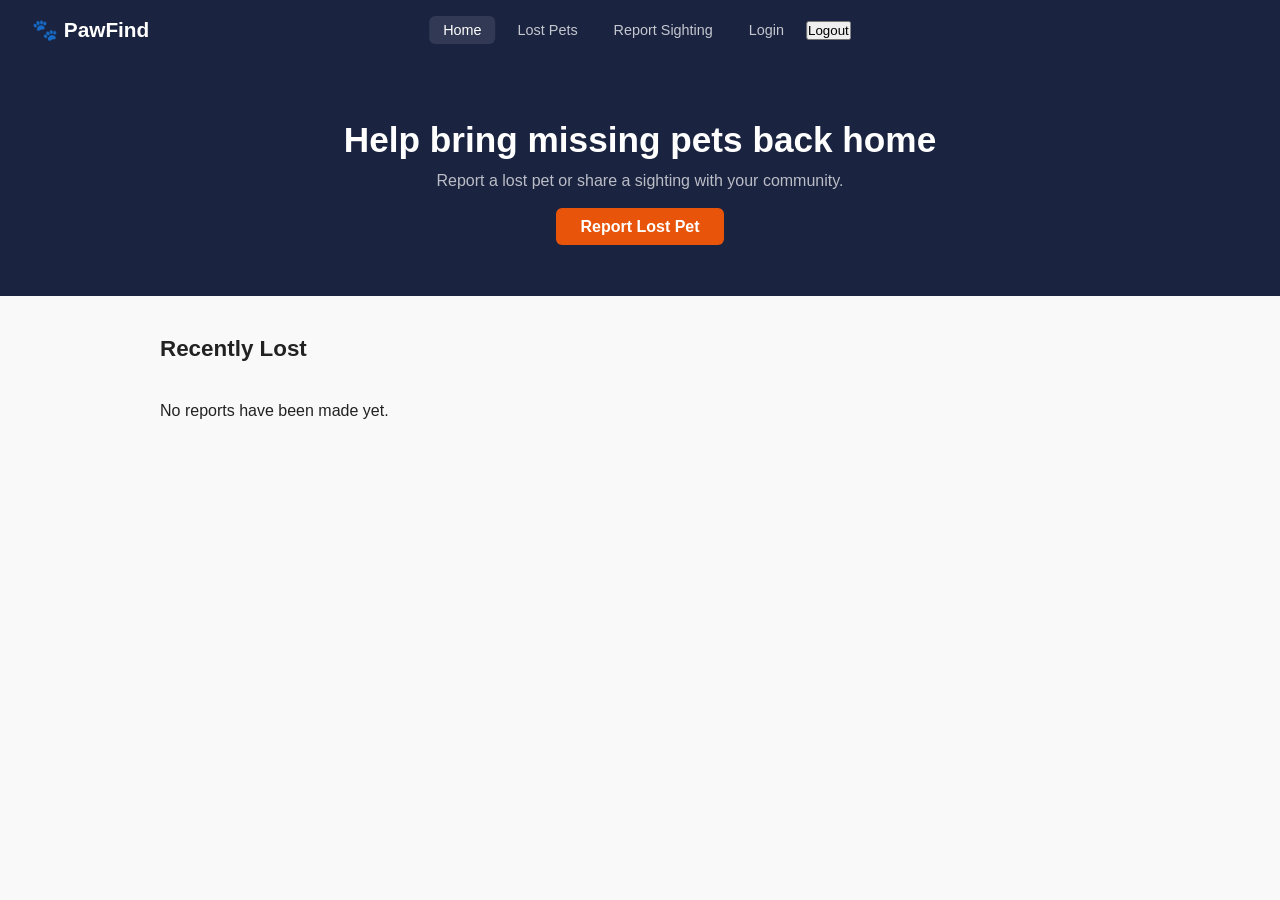
==== index.html @ b78395ac "add settings function and settings page" ====
<!DOCTYPE html>
<html lang="en">
<head>
    <meta charset="UTF-8" />
    <meta name="viewport" content="width=device-width, initial-scale=1.0"/>
    <title>Lost Pet Reporting System</title>
    <link rel="stylesheet" href="css/style.css" />
</head>
<body>

    <!-- navbar -->
     <nav>
        <a href="index.html" class="logo">🐾 PawFind</a>
        <ul class ="nav-links">
            <li><a href="index.html" class="active">Home</a></li>
            <li><a href="lost-pets.html">Lost Pets</a></li>
            <li><a href="sightings.html">Report Sighting</a></li>
            <li><a href="login.html">Login</a></li>
            <button onclick="logout()">Logout</button>
        </ul>
     </nav>

     <section class="hero">
        <h1>Help bring missing pets back home</h1>
        <p>Report a lost pet or share a sighting with your community.</p>
        <a href="report.html" class="btn-primary">Report Lost Pet</a> <!-- TODO: this button will navigate to the report form page  -->
     </section>

     <!-- this section should show pets from the database later -->
      <!-- TODO: connect this to the backend when its ready -->
     <section class="recent">
        <h2>Recently Lost</h2>
        <div class="pet-grid" id="pet-grid">
            <p>No reports have been made yet.</p>
        </div>
     </section>

     <script src="js/main.js"></script>
</body>
</html>
---- css/style.css ----
* {
    margin: 0;
    padding: 0;
    box-sizing: border-box;
}

body {
    font-family: Arial, sans-serif;
    background: #f9f9f9;
    color: #222;
}

/* navbar */
nav {
    background: #1a2340;
    display: flex;
    align-items: center;
    justify-content: space-between;
    padding: 0 2rem;
    height: 60px;
    position: relative;
}

.logo {
    color: white;
    font-size: 1.3rem;
    font-weight: bold;
    text-decoration: none;
}

.nav-links {
    list-style: none;
    display: flex;
    gap: 8px;
    position: absolute;
    left: 50%;
    transform: translateX(-50%);
}

.nav-links a {
    color: rgba(255,255,255,0.75);
    text-decoration: none;
    padding: 6px 14px;
    border-radius: 6px;
    font-size: 0.9rem;
}

.nav-links a:hover,
.nav-links a.active {
    color: white;
    background: rgba(255,255,255,0.1);
}

/* hero section */
.hero {
    background: #1a2340;
    color: white;
    text-align: center;
    padding: 60px 20px;
}

.hero h1 {
    font-size: 2.2rem;
    margin-bottom: 12px;
}

.hero p {
    color: rgba(255,255,255,0.7);
    margin-bottom: 28px;
}

.btn-primary {
    background: #e8540a;
    color: white;
    text-decoration: none;
    padding: 10px 24px;
    border-radius: 6px;
    font-weight: bold;
}

/* recent pets section */
.recent {
    max-width: 1000px;
    margin: 40px auto;
    padding: 0 20px;
}

.recent h2 {
    font-size: 1.4rem;
    margin-bottom: 20px;
}

/* grid for the pet cards - will have data later */
.pet-grid {
    display: grid;
    grid-template-columns: repeat(auto-fill, minmax(240px, 1fr));
    gap: 16px;
}

/* TODO: style the pet cards properly once we have real data */
.pet-card {
    background: white;
    border: 1px solid #e5e7eb;
    border-radius: 10px;
    overflow: hidden;
}

.pet-img {
    font-size: 3.5rem;
    text-align: center;
    padding: 24px 0;
    background: #f3f4f6;
}

.pet-info {
    padding: 14px 16px;
}

.pet-info h3 { margin-bottom: 6px; }

.pet-info p {
    font-size: 0.82rem;
    color: #6b7280;
    margin-bottom: 4px;
}

.pet-grid {
    display: grid;
    grid-template-columns: repeat(auto-fit, minmax(250px, 1fr));
    gap: 20px;
    padding: 20px 0;
}

.pet-card {
    border: 1px solid #ddd;
    padding: 15px;
    border-radius: 8px;
    background: #f9f9f9;
    box-shadow: 2px 2px 10px rgba(0,0,0,0.1);
}

/* badges for lost/found status */
.badge {
    display: inline-block;
    font-size: 0.72rem;
    font-weight: bold;
    padding: 3px 10px;
    border-radius: 99px;
    margin-top: 8px;
}

.badge.lost     { background: #fee2e2; color: #dc2626; }
.badge.found    { background: #dcfce7; color: #16a34a; }
.badge.sighting { background: #fef3c7; color: #d97706; }

/* Report form page */
.form-page {
    max-width: 680px;
    margin: 40px auto;
    padding: 0 20px;
}

.form-page h2 {
    font-size: 1.5rem;
    margin-bottom: 6px;
}

.form-sub {
    color: #6b7280;
    font-size: 0.9rem;
    margin-bottom: 24px;
}

.form-card {
    background: white;
    border: 1px solid #e5e7eb;
    border-radius: 10px;
    padding: 28px;
}

.form-card h3 {
    font-size: 1rem;
    margin-bottom: 16px;
    padding-bottom: 10px;
    border-bottom: 1px solid #e5e7eb;
}

.form-group {
    margin-bottom: 16px;
}

.form-row {
    display: grid;
    grid-template-columns: 1fr 1fr;
    gap: 16px;
}

label {
    display: block;
    font-size: 0.85rem;
    font-weight: bold;
    margin-bottom: 6px;
}

input[type="text"],
input[type="email"],
input[type="date"],
input[type="file"],
select,
textarea {
    width: 100%;
    font-family: Arial, sans-serif;
    font-size: 0.9rem;
    padding: 9px 12px;
    border: 1px solid #e5e7eb;
    border-radius: 6px;
    color: #222;
    outline: none;
}

input:focus,
select:focus,
textarea:focus {
    border-color: #e8540a;
}

textarea {
    min-height: 100px;
    resize: vertical;
}

.form-actions {
    display: flex;
    justify-content: flex-end;
    gap: 10px;
    margin-top: 24px;
    padding-top: 20px;
    border-top: 1px solid #e5e7eb;
}

.btn-cancel {
    background: #f3f4f6;
    color: #222;
    text-decoration: none;
    padding: 9px 20px;
    border-radius: 6px;
    font-size: 0.9rem;
}

.btn-submit {
    background: #e8540a;
    color: white;
    border: none;
    padding: 9px 20px;
    border-radius: 6px;
    font-size: 0.9rem;
    font-weight: bold;
    cursor: pointer;
}

.btn-submit:hover {
    background: #c94409;
}

/* Login page */
.auth-page {
    display: flex;
    justify-content: center;
    align-items: center;
    min-height: calc(100vh - 60px);
    padding: 40px 20px;
}

.auth-card {
    background: white;
    border: 1px solid #e5e7eb;
    border-radius: 10px;
    padding: 36px 32px;
    width: 100%;
    max-width: 420px;
}

.auth-card h2 {
    font-size: 1.4rem;
    margin-bottom: 6px;
}

.auth-switch {
    text-align: center;
    font-size: 0.85rem;
    color: #6b7280;
    margin-top: 20px;
}

.auth-switch a {
    color: #e8540a;
    text-decoration: none;
    font-weight: bold;
}

.auth-switch a:hover {
    text-decoration: underline;
}

/* Info box - Sightings page */
.info-box {
    background: #fef3c7;
    color: #d97706;
    border: 1px solid #fcd34d;
    border-radius: 6px;
    padding: 10px 16px;
    font-size: 0.875rem;
    margin-bottom: 20px;
}

/* Page header - Lost Pets page */
.page-header {
    background: #1a2340;
    color: white;
    padding: 40px 20px;
}

.page-header h2 {
    font-size: 1.8rem;
    margin-bottom: 8px;
}

.page-header p {
    color: rgba(255,255,255,0.7);
    font-size: 0.9rem;
}

/* Listings page */
.listings-page {
    max-width: 1000px;
    margin: 40px auto;
    padding: 0 20px;
}

/* Filters */
.filters {
    display: flex;
    gap: 10px;
    flex-wrap: wrap;
    margin-bottom: 28px;
}

.filter-input {
    font-family: Arial, sans-serif;
    font-size: 0.85rem;
    padding: 8px 14px;
    border: 1px solid #e5e7eb;
    border-radius: 6px;
    outline: none;
    min-width: 220px;
}

.filter-input:focus {
    border-color: #e8540a;
}

.filter-select {
    font-family: Arial, sans-serif;
    font-size: 0.85rem;
    padding: 8px 14px;
    border: 1px solid #e5e7eb;
    border-radius: 6px;
    outline: none;
    background: white;
    color: #222;
}

.filter-select:focus {
    border-color: #e8540a;
}

.details-container {
    max-width: 800px;
    margin: 50px auto;
    padding: 20px;
}

.details-card {
    background: white;
    padding: 30px;
    border-radius: 12px;
    box-shadow: 0 4px 15px rgba(0,0,0,0.1);
}

.status-badge {
    display: inline-block;
    background: #ff4d4d;
    color: white;
    padding: 5px 15px;
    border-radius: 20px;
    font-weight: bold;
    margin-bottom: 15px;
}

.description-box {
    margin-top: 20px;
    padding: 15px;
    background: #f0f0f0;
    border-left: 5px solid #ff914d;
}
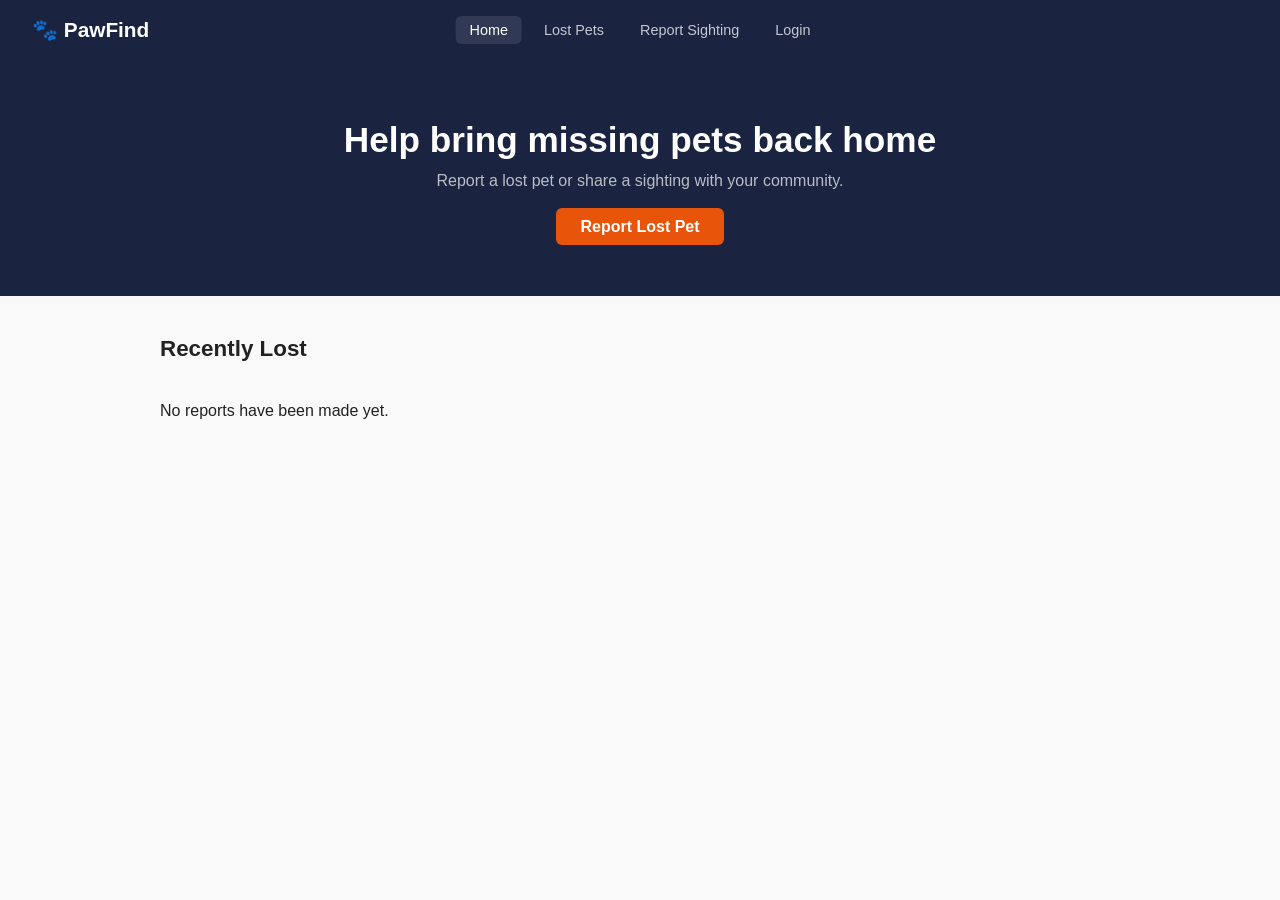
==== commit fb899f1a: "Resolved all merge conflicts" ====
--- a/index.html
+++ b/index.html
@@ -15,15 +15,14 @@
             <li><a href="index.html" class="active">Home</a></li>
             <li><a href="lost-pets.html">Lost Pets</a></li>
             <li><a href="sightings.html">Report Sighting</a></li>
-            <li><a href="login.html">Login</a></li>
-            <button onclick="logout()">Logout</button>
+            <li><a href="login.html" id="auth-link">Login</a></li>
         </ul>
      </nav>
 
      <section class="hero">
         <h1>Help bring missing pets back home</h1>
         <p>Report a lost pet or share a sighting with your community.</p>
-        <a href="report.html" class="btn-primary">Report Lost Pet</a> <!-- TODO: this button will navigate to the report form page  -->
+        <a href="report.html" class="btn-primary" onclick="checkAuth(event)">Report Lost Pet</a> <!-- TODO: this button will navigate to the report form page  -->
      </section>
 
      <!-- this section should show pets from the database later -->
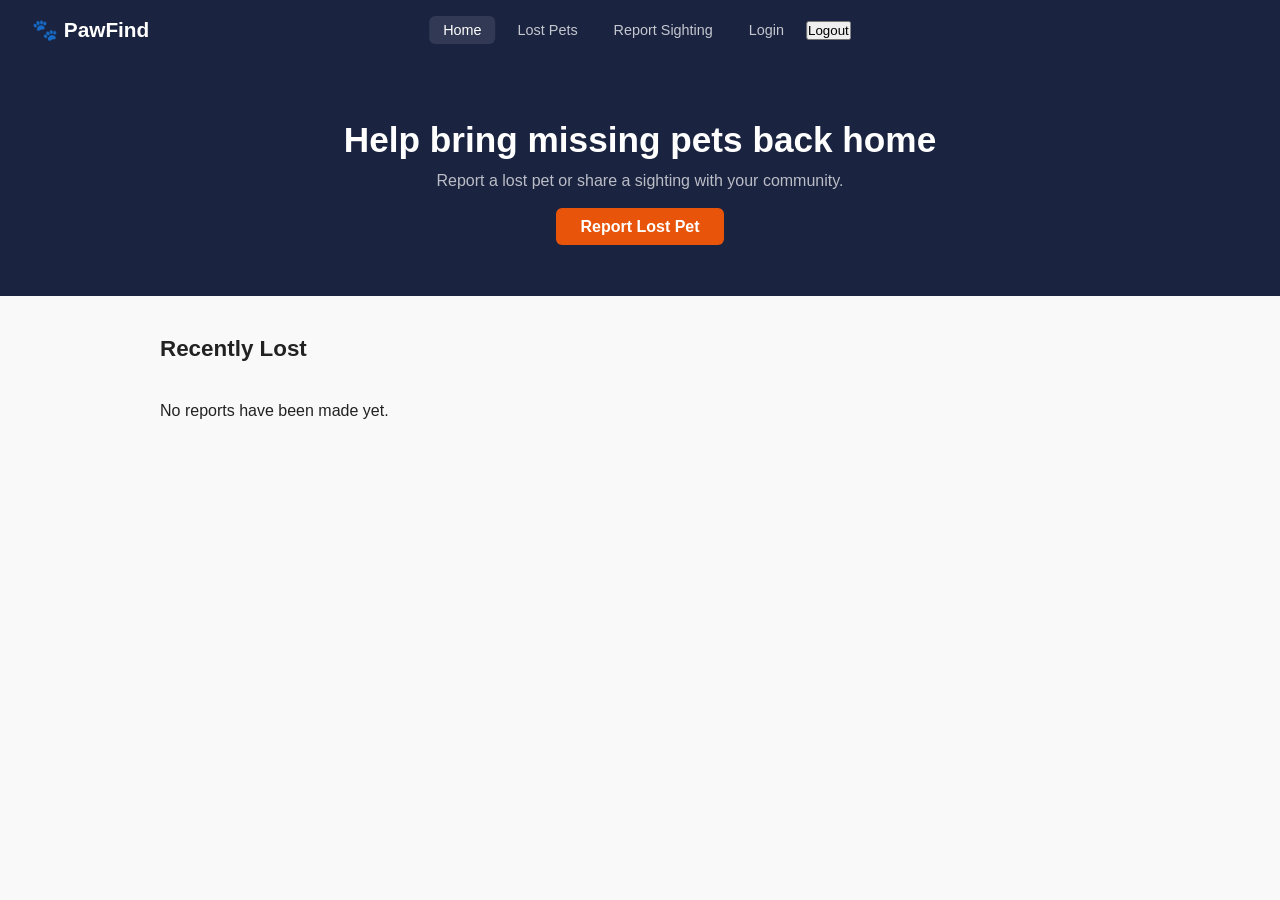
==== commit fca7bcd7: "Add follow request handling and email notifications" ====
--- a/index.html
+++ b/index.html
@@ -16,6 +16,7 @@
             <li><a href="lost-pets.html">Lost Pets</a></li>
             <li><a href="sightings.html">Report Sighting</a></li>
             <li><a href="login.html" id="auth-link">Login</a></li>
+            <button onclick="logout()">Logout</button>
         </ul>
      </nav>
 
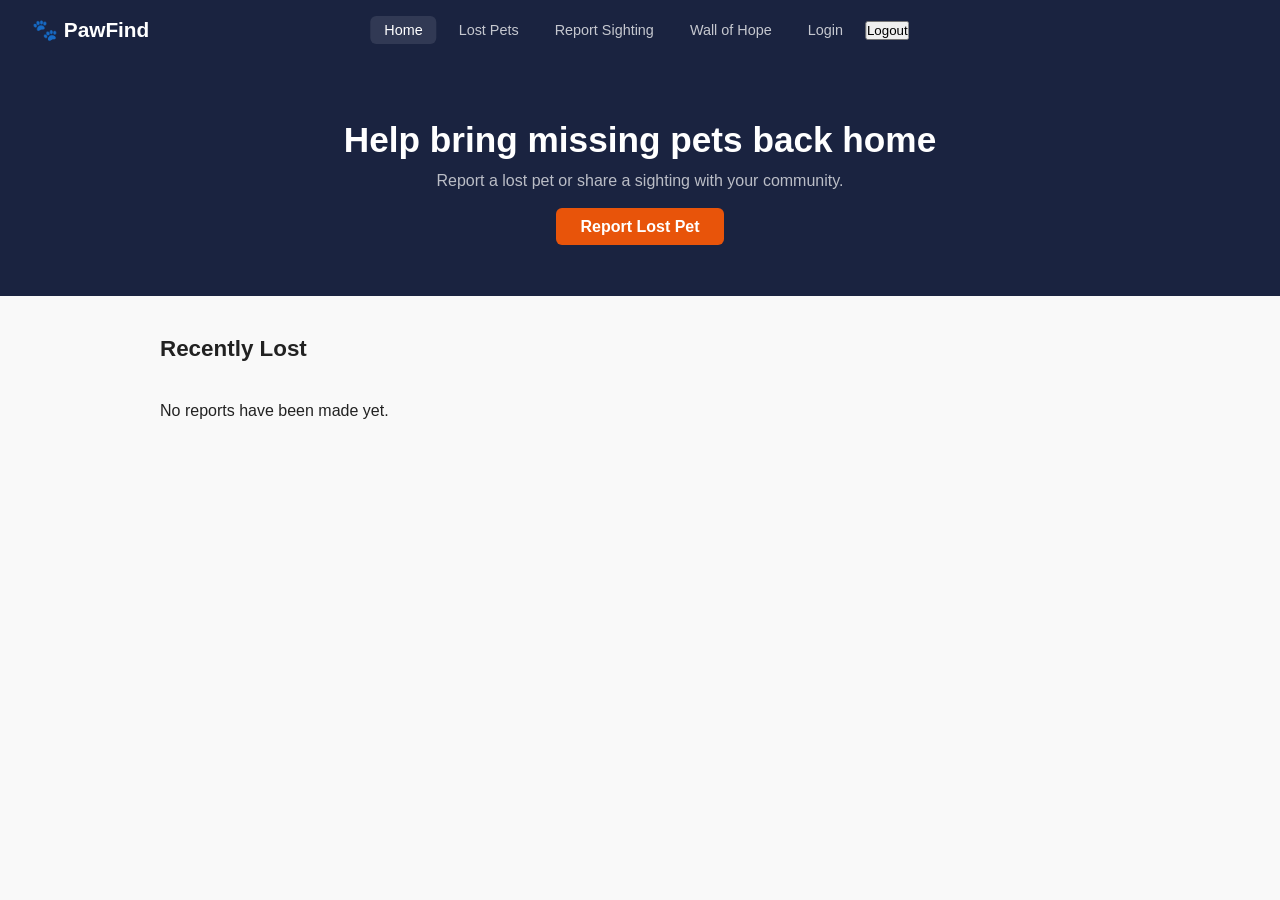
==== commit 4193de31: "Added Wall of Hope feature and changed how marking pets as found works." ====
--- a/index.html
+++ b/index.html
@@ -11,13 +11,15 @@
     <!-- navbar -->
      <nav>
         <a href="index.html" class="logo">🐾 PawFind</a>
-        <ul class ="nav-links">
+        <ul class="nav-links">
             <li><a href="index.html" class="active">Home</a></li>
             <li><a href="lost-pets.html">Lost Pets</a></li>
             <li><a href="sightings.html">Report Sighting</a></li>
+            <li><a href="wall-of-hope.html">Wall of Hope</a></li>
+            <li id="settings-link" style="display: none;"><a href="settings.html">Settings</a></li> 
             <li><a href="login.html" id="auth-link">Login</a></li>
-            <button onclick="logout()">Logout</button>
-        </ul>
+    <button onclick="logout()">Logout</button>
+</ul>
      </nav>
 
      <section class="hero">
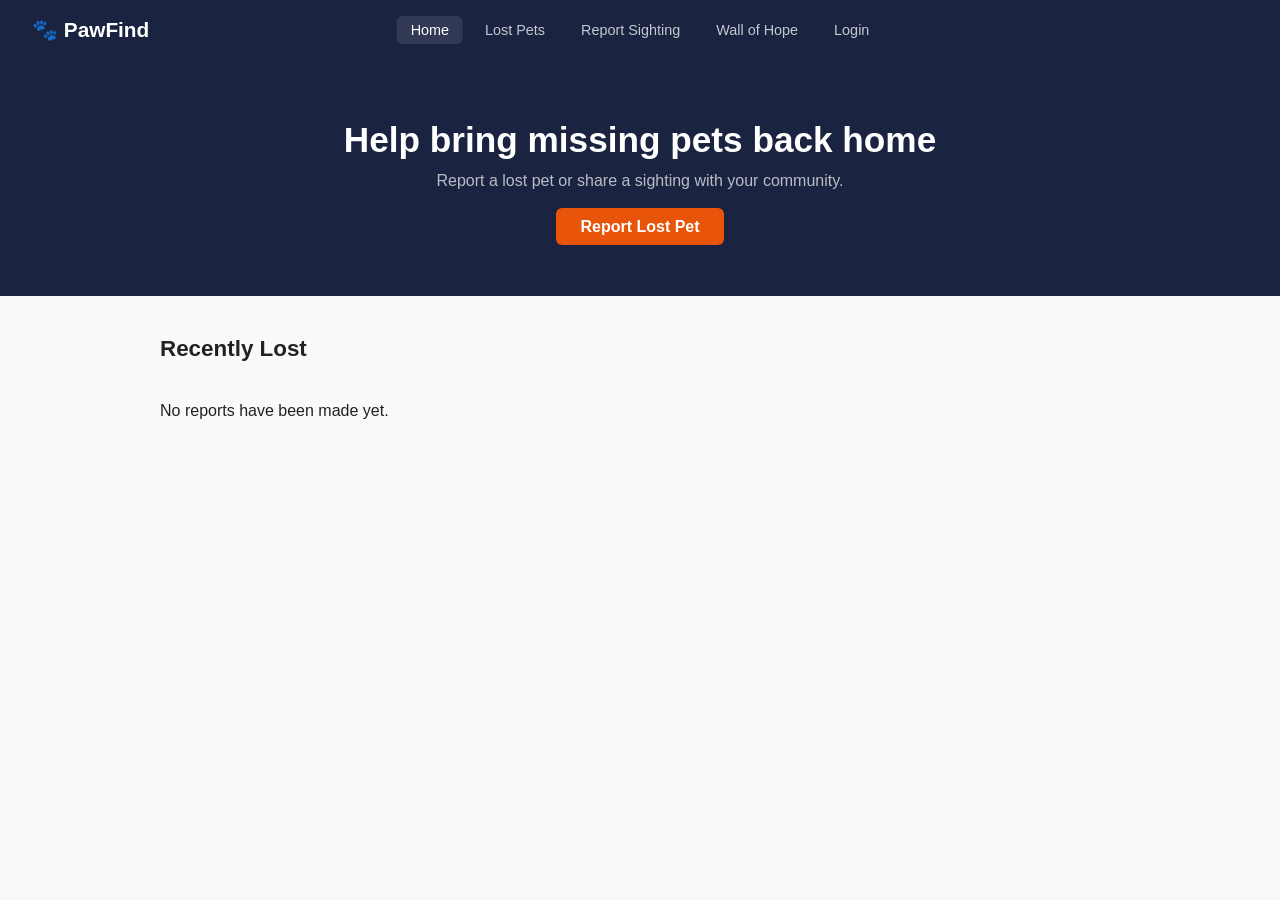
==== commit 184790b7: "Fix duplicated logout" ====
--- a/index.html
+++ b/index.html
@@ -18,7 +18,7 @@
             <li><a href="wall-of-hope.html">Wall of Hope</a></li>
             <li id="settings-link" style="display: none;"><a href="settings.html">Settings</a></li> 
             <li><a href="login.html" id="auth-link">Login</a></li>
-    <button onclick="logout()">Logout</button>
+            <li id="logout-btn" style="display:none;"><button onclick="logout()">Logout</button></li>
 </ul>
      </nav>
 
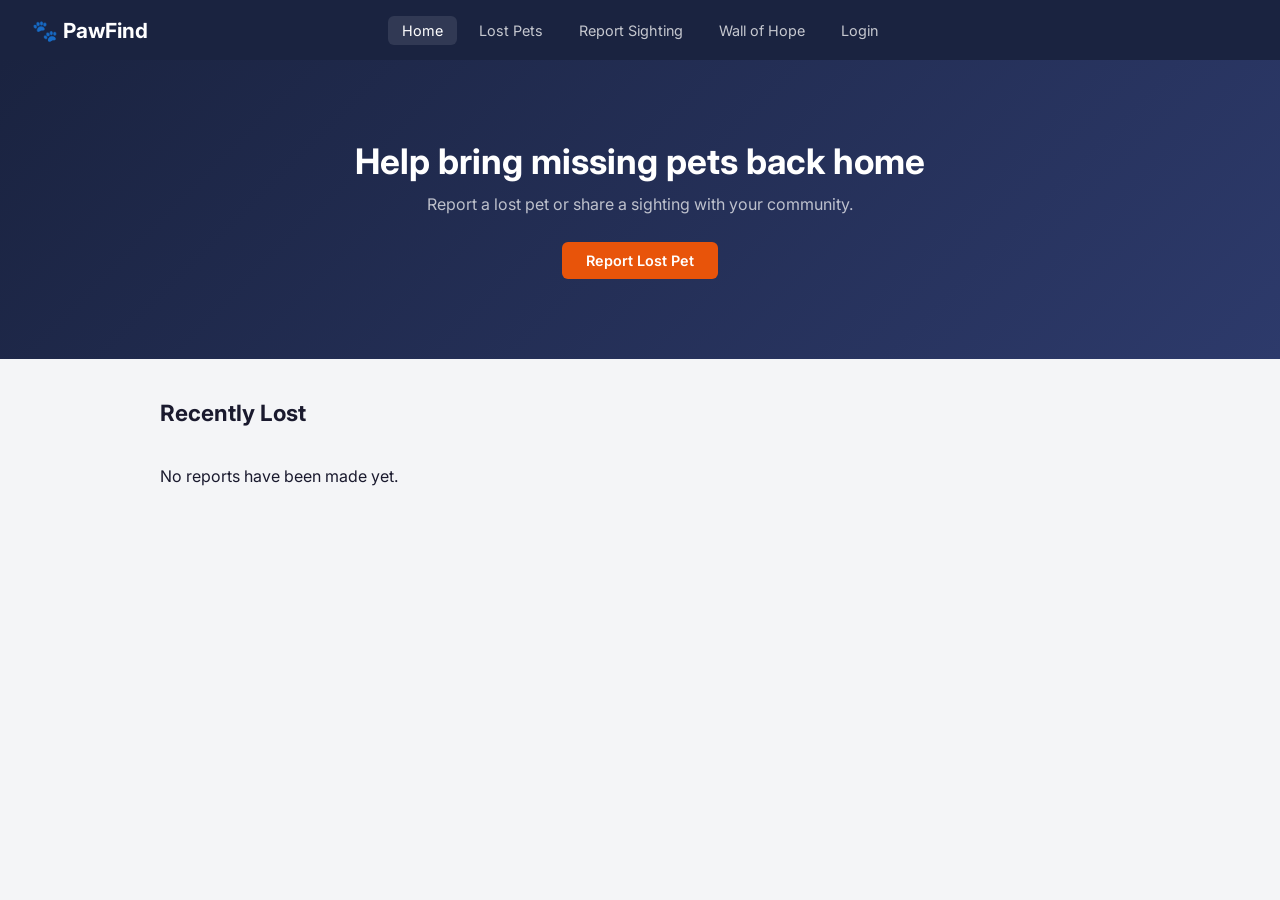
==== commit 182ae521: "UI improvements - font, cards, buttons and nav styling" ====
--- a/index.html
+++ b/index.html
@@ -4,6 +4,9 @@
     <meta charset="UTF-8" />
     <meta name="viewport" content="width=device-width, initial-scale=1.0"/>
     <title>Lost Pet Reporting System</title>
+    <link rel="preconnect" href="https://fonts.googleapis.com">
+    <link rel="preconnect" href="https://fonts.gstatic.com" crossorigin>
+    <link rel="stylesheet" href="https://fonts.googleapis.com/css2?family=Inter:wght@400;500;600&display=swap">
     <link rel="stylesheet" href="css/style.css" />
 </head>
 <body>
@@ -25,11 +28,10 @@
      <section class="hero">
         <h1>Help bring missing pets back home</h1>
         <p>Report a lost pet or share a sighting with your community.</p>
-        <a href="report.html" class="btn-primary" onclick="checkAuth(event)">Report Lost Pet</a> <!-- TODO: this button will navigate to the report form page  -->
+        <a href="report.html" class="btn-primary" onclick="checkAuth(event)">Report Lost Pet</a> <!-- Navigate to the report form page -->
      </section>
 
-     <!-- this section should show pets from the database later -->
-      <!-- TODO: connect this to the backend when its ready -->
+     <!-- Shows recently reported missing pets -->
      <section class="recent">
         <h2>Recently Lost</h2>
         <div class="pet-grid" id="pet-grid">
--- a/css/style.css
+++ b/css/style.css
@@ -5,9 +5,9 @@
 }
 
 body {
-    font-family: Arial, sans-serif;
-    background: #f9f9f9;
-    color: #222;
+    font-family: 'Inter', Arial, sans-serif;
+    background: #f4f5f7;
+    color: #1a1a2e;
 }
 
 /* navbar */
@@ -53,10 +53,10 @@
 
 /* hero section */
 .hero {
-    background: #1a2340;
+    background: linear-gradient(135deg, #1a2340 0%, #2d3a6b 100%);
     color: white;
     text-align: center;
-    padding: 60px 20px;
+    padding: 80px 20px;
 }
 
 .hero h1 {
@@ -75,7 +75,17 @@
     text-decoration: none;
     padding: 10px 24px;
     border-radius: 6px;
-    font-weight: bold;
+    font-weight: 600;
+    border: none;
+    cursor: pointer;
+    font-family: 'Inter', Arial, sans-serif;
+    font-size: 0.9rem;
+    transition: background 0.2s;
+    display: inline-block;
+}
+
+.btn-primary:hover {
+    background: #c94409;
 }
 
 /* recent pets section */
@@ -97,13 +107,7 @@
     gap: 16px;
 }
 
-/* TODO: style the pet cards properly once we have real data */
-.pet-card {
-    background: white;
-    border: 1px solid #e5e7eb;
-    border-radius: 10px;
-    overflow: hidden;
-}
+
 
 .pet-img {
     font-size: 3.5rem;
@@ -132,11 +136,17 @@
 }
 
 .pet-card {
-    border: 1px solid #ddd;
-    padding: 15px;
-    border-radius: 8px;
-    background: #f9f9f9;
-    box-shadow: 2px 2px 10px rgba(0,0,0,0.1);
+    border: 1px solid #e5e7eb;
+    padding: 20px;
+    border-radius: 12px;
+    background: white;
+    box-shadow: 0 1px 4px rgba(0,0,0,0.06);
+    transition: transform 0.15s, box-shadow 0.15s;
+}
+
+.pet-card:hover {
+    transform: translateY(-3px);
+    box-shadow: 0 6px 20px rgba(0,0,0,0.1);
 }
 
 /* badges for lost/found status */
@@ -209,7 +219,7 @@
 select,
 textarea {
     width: 100%;
-    font-family: Arial, sans-serif;
+    font-family: 'Inter', Arial, sans-serif;
     font-size: 0.9rem;
     padding: 9px 12px;
     border: 1px solid #e5e7eb;
@@ -240,11 +250,14 @@
 
 .btn-cancel {
     background: #f3f4f6;
-    color: #222;
+    color: #1a1a2e;
     text-decoration: none;
     padding: 9px 20px;
     border-radius: 6px;
     font-size: 0.9rem;
+    border: none;
+    cursor: pointer;
+    font-family: 'Inter', Arial, sans-serif;
 }
 
 .btn-submit {
@@ -346,7 +359,7 @@
 }
 
 .filter-input {
-    font-family: Arial, sans-serif;
+    font-family: 'Inter', Arial, sans-serif;
     font-size: 0.85rem;
     padding: 8px 14px;
     border: 1px solid #e5e7eb;
@@ -360,14 +373,14 @@
 }
 
 .filter-select {
-    font-family: Arial, sans-serif;
+    font-family: 'Inter', Arial, sans-serif;
     font-size: 0.85rem;
     padding: 8px 14px;
     border: 1px solid #e5e7eb;
     border-radius: 6px;
     outline: none;
     background: white;
-    color: #222;
+    color: #1a1a2e;
 }
 
 .filter-select:focus {
@@ -402,4 +415,106 @@
     padding: 15px;
     background: #f0f0f0;
     border-left: 5px solid #ff914d;
+}
+/* Filter date labels */
+.filter-label {
+    display: flex;
+    flex-direction: column;
+    font-size: 0.78rem;
+    font-weight: bold;
+    color: #6b7280;
+    gap: 4px;
+}
+
+.filter-label .filter-input {
+    min-width: 150px;
+}
+
+.btn-danger {
+    background: #dc2626;
+    color: white;
+    padding: 10px 24px;
+    border-radius: 6px;
+    font-weight: bold;
+    border: none;
+    cursor: pointer;
+    margin-left: 8px;
+}
+
+.btn-danger:hover {
+    background: #b91c1c;
+}
+
+/* Nav logout button */
+#logout-btn button {
+    background: none;
+    border: none;
+    color: rgba(255,255,255,0.75);
+    font-family: 'Inter', Arial, sans-serif;
+    font-size: 0.9rem;
+    padding: 6px 14px;
+    border-radius: 6px;
+    cursor: pointer;
+    transition: background 0.15s, color 0.15s;
+}
+
+#logout-btn button:hover {
+    color: white;
+    background: rgba(255,255,255,0.1);
+}
+
+
+input:focus,
+select:focus,
+textarea:focus {
+    box-shadow: 0 0 0 3px rgba(232, 84, 10, 0.15);
+}
+
+
+.auth-card,
+.form-card,
+.details-card {
+    box-shadow: 0 2px 12px rgba(0,0,0,0.07);
+}
+
+/* ── SETTINGS PAGE ── */
+.settings-layout {
+    display: grid;
+    grid-template-columns: 1fr 1fr;
+    gap: 24px;
+    max-width: 900px;
+    margin: 40px auto;
+    padding: 0 24px;
+}
+ 
+.settings-right {
+    display: flex;
+    flex-direction: column;
+    gap: 24px;
+}
+ 
+.settings-card {
+    background: white;
+    border: 1px solid #e5e7eb;
+    border-radius: 12px;
+    padding: 28px;
+    box-shadow: 0 1px 4px rgba(0,0,0,0.06);
+}
+ 
+.settings-card h3 {
+    margin: 0 0 20px 0;
+    font-size: 1.1rem;
+    font-weight: 600;
+    color: #1a1a2e;
+}
+ 
+.settings-danger {
+    border-color: #fee2e2;
+    background: #fff8f8;
+}
+ 
+@media (max-width: 640px) {
+    .settings-layout {
+        grid-template-columns: 1fr;
+    }
 }
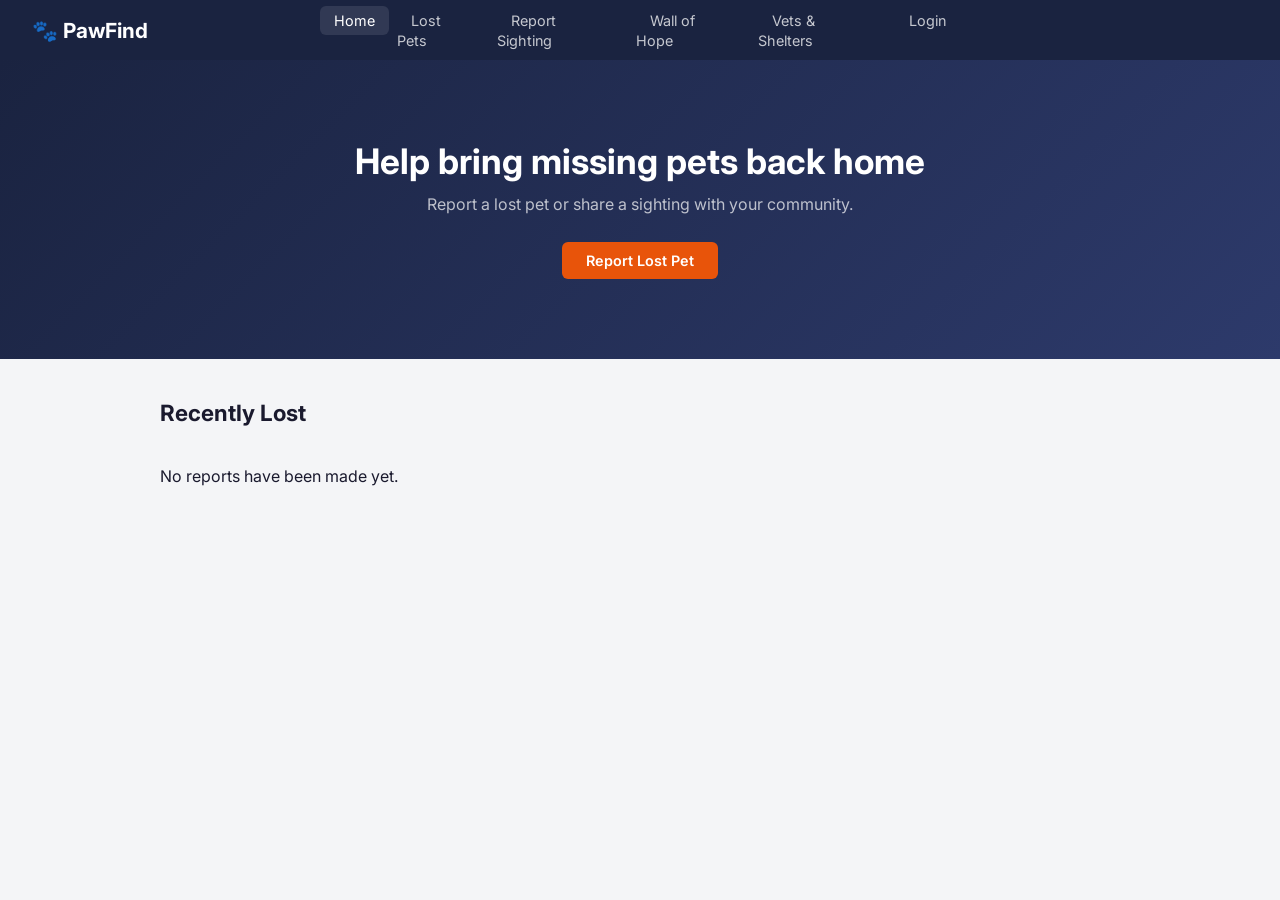
==== commit c779ccc7: "Added a embedded Google Maps page showing vets and shelters around Galway and fixed some navigation " ====
--- a/index.html
+++ b/index.html
@@ -19,6 +19,7 @@
             <li><a href="lost-pets.html">Lost Pets</a></li>
             <li><a href="sightings.html">Report Sighting</a></li>
             <li><a href="wall-of-hope.html">Wall of Hope</a></li>
+            <li><a href="resources-map.html">Vets & Shelters</a></li>
             <li id="settings-link" style="display: none;"><a href="settings.html">Settings</a></li> 
             <li><a href="login.html" id="auth-link">Login</a></li>
             <li id="logout-btn" style="display:none;"><button onclick="logout()">Logout</button></li>
--- a/css/style.css
+++ b/css/style.css
@@ -517,4 +517,55 @@
     .settings-layout {
         grid-template-columns: 1fr;
     }
+}
+
+/* ── VETS & SHELTERS MAP PAGE ── */
+.resources-page {
+    max-width: 1000px;
+    margin: 40px auto;
+    padding: 0 20px;
+}
+
+.map-card,
+.resource-card {
+    background: white;
+    border: 1px solid #e5e7eb;
+    border-radius: 12px;
+    padding: 24px;
+    box-shadow: 0 1px 4px rgba(0,0,0,0.06);
+}
+
+.map-card h3,
+.resource-card h3 {
+    margin-bottom: 10px;
+}
+
+.map-card p {
+    color: #6b7280;
+    font-size: 0.9rem;
+    margin-bottom: 18px;
+}
+
+.resources-map {
+    width: 100%;
+    height: 450px;
+    border: 0;
+    border-radius: 10px;
+}
+
+.resource-grid {
+    display: grid;
+    grid-template-columns: repeat(auto-fit, minmax(240px, 1fr));
+    gap: 16px;
+    margin-top: 20px;
+}
+
+.resource-card ul {
+    padding-left: 18px;
+}
+
+.resource-card li {
+    margin-bottom: 8px;
+    color: #4b5563;
+    font-size: 0.9rem;
 }
